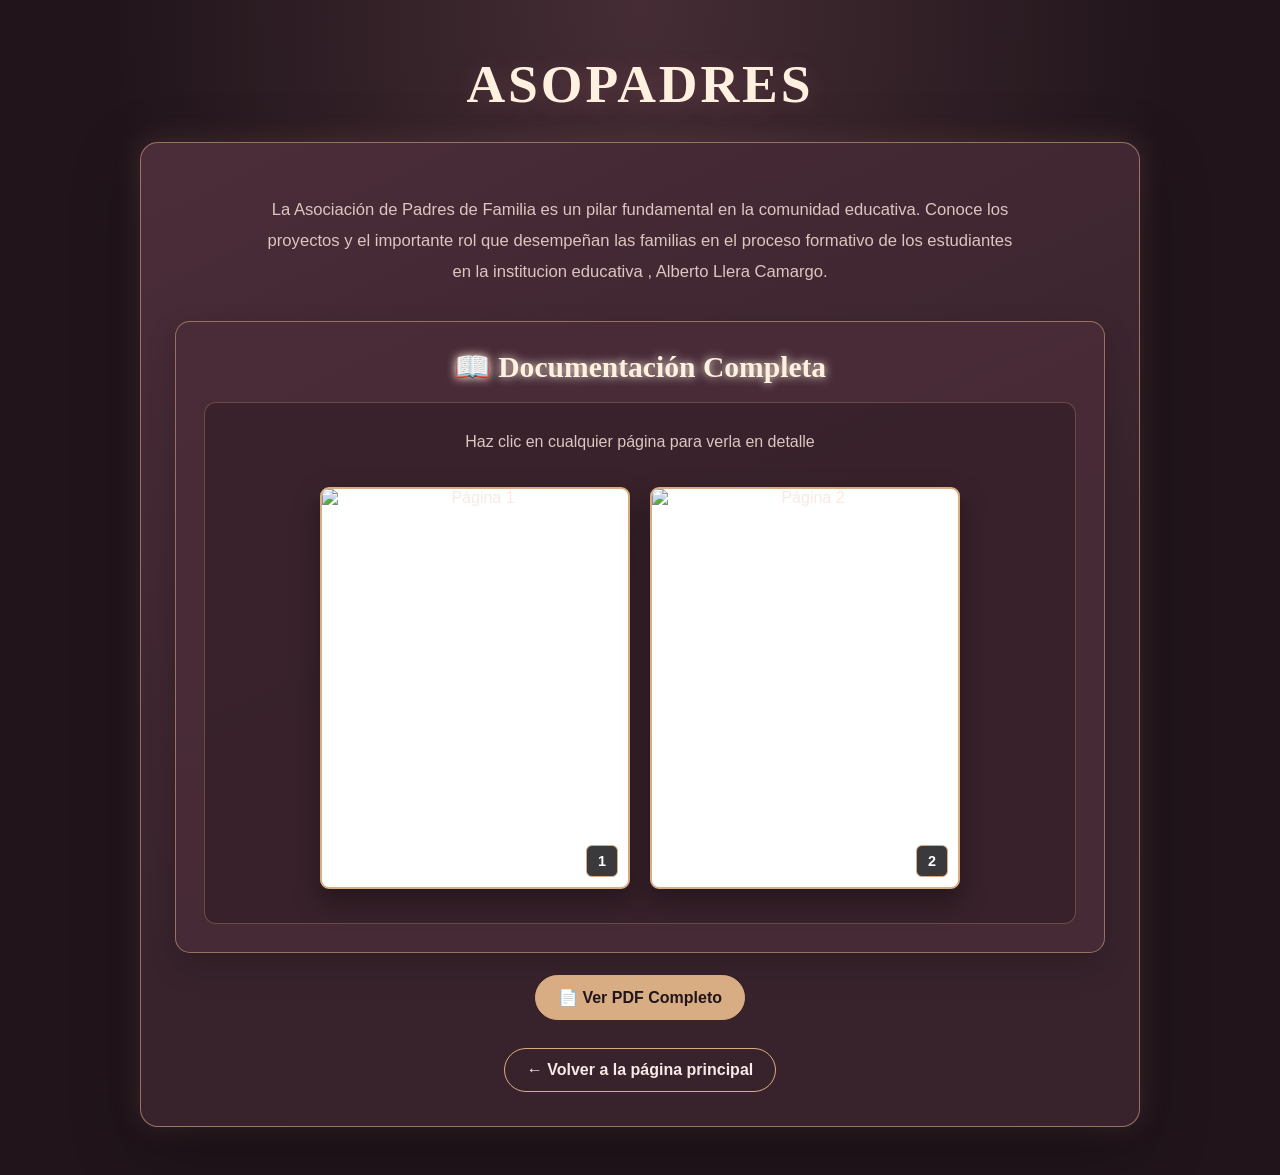
==== asopadres.html @ 9b91611c "primer commit de proyecto" ====
<!DOCTYPE html>
<html lang="es">
<head>
  <meta charset="UTF-8">
  <title>ASOPADRES - Ilustrarte</title>
  <link rel="icon" href="img/Logo-Colegio.png" type="image/x-icon">

  <style>
    body {
      margin: 0;
      font-family: 'Segoe UI', sans-serif;
      background: linear-gradient(135deg, #4a148c, #6a1b9a);
      color: #e1bee7;
      text-align: center;
    }

    h1 {
      margin-top: 40px;
      font-size: 3em;
      text-shadow: 0 0 10px #e1bee7, 0 0 25px #e1bee7;
    }

    .contenedor {
      max-width: 1000px;
      margin: 40px auto;
      background: rgba(0, 0, 0, 0.4);
      border: 2px solid #e1bee7;
      padding: 20px;
      border-radius: 12px;
      box-shadow: 0 0 25px #e1bee7;
    }

    .autor {
      font-weight: bold;
      margin-bottom: 15px;
      font-size: 1.1em;
      color: #ffffff;
    }

    img.principal {
      width: 90%;
      max-width: 600px;
      border-radius: 10px;
      margin: 20px auto;
      box-shadow: 0 0 15px #e1bee7;
    }

    p.descripcion {
      font-size: 1rem;
      line-height: 1.7;
      color: #dddddd;
      padding: 0 20px;
    }

    .video {
      margin-top: 30px;
    }

    iframe {
      width: 90%;
      max-width: 640px;
      height: 360px;
      border: none;
      border-radius: 8px;
      box-shadow: 0 0 20px #e1bee7;
    }

    a.volver {
      display: inline-block;
      margin-top: 30px;
      color: #e1bee7;
      border: 1px solid #e1bee7;
      padding: 10px 20px;
      text-decoration: none;
      border-radius: 5px;
      transition: background 0.3s ease;
    }

    a.volver:hover {
      background: #e1bee7;
      color: #000;
    }
    .pdf-controls {
  display: flex;
  justify-content: center;
  gap: 15px;
  margin-top: 20px;
  flex-wrap: wrap;
}

.pdf-btn {
  padding: 12px 25px;
  background: linear-gradient(135deg, #5b0a81 0%, #3a077c 100%);
  color: #fff3e0;
  border: none;
  border-radius: 50px;
  font-size: 1rem;
  font-weight: bold;
  cursor: pointer;
  transition: all 0.3s ease;
  text-decoration: none;
  display: inline-flex;
  align-items: center;
  gap: 10px;
}

.pdf-btn:hover {
  transform: translateY(-2px);
  box-shadow: 0 5px 20px rgba(255, 243, 224, 0.6);
}

.pdf-section {
  margin-top: 40px;
  padding: 30px;
  background: rgba(255, 243, 224, 0.05);
  border: 2px solid #fff3e0;
  border-radius: 12px;
  box-shadow: 0 0 20px rgba(255, 243, 224, 0.3);
}

.pdf-section h2 {
  font-size: 1.8em;
  margin-bottom: 20px;
  text-shadow: 0 0 10px #fff3e0;
}

.pdf-container {
  background: rgba(0, 0, 0, 0.6);
  border: 2px solid #fff3e0;
  border-radius: 10px;
  padding: 20px;
  margin: 20px 0;
}

.magazine-pages {
  display: flex;
  gap: 20px;
  overflow-x: auto;
  padding: 15px;
  scroll-behavior: smooth;
  scroll-snap-type: x mandatory;
}

.magazine-page {
  flex: 0 0 calc(50% - 10px);
  aspect-ratio: 8.5 / 11;
  background: white;
  border: 3px solid #fff3e0;
  border-radius: 8px;
  box-shadow: 0 10px 30px rgba(0, 0, 0, 0.5);
  scroll-snap-align: start;
  cursor: pointer;
  transition: transform 0.3s ease;
  overflow: hidden;
  position: relative;
}

.magazine-page:hover {
  transform: scale(1.02);
  box-shadow: 0 15px 40px rgba(255, 243, 224, 0.4);
}

.magazine-page img {
  width: 100%;
  height: 100%;
  object-fit: cover;
  display: block;
}

.page-number {
  position: absolute;
  bottom: 10px;
  right: 15px;
  background: rgba(0, 0, 0, 0.7);
  color: #fff3e0;
  padding: 8px 12px;
  border-radius: 5px;
  font-size: 0.9rem;
  font-weight: bold;
  z-index: 10;
}

/* Modal fullscreen para revista */
.magazine-modal {
  display: none;
  position: fixed;
  z-index: 10002;
  left: 0;
  top: 0;
  width: 100%;
  height: 100%;
  background: linear-gradient(135deg, rgba(4, 2, 1, 0.95) 0%, rgba(0, 0, 0, 0.98) 100%);
}

.magazine-modal.active {
  display: flex;
  align-items: center;
  justify-content: center;
}

.magazine-modal-content {
  position: relative;
  width: 90%;
  max-width: 900px;
  height: 90vh;
  background: white;
  border: 4px solid #fff3e0;
  border-radius: 15px;
  box-shadow: 0 0 80px rgba(255, 243, 224, 0.8);
  display: flex;
  flex-direction: column;
  overflow: hidden;
}

.magazine-modal-page {
  flex: 1;
  overflow: auto;
  display: flex;
  justify-content: center;
  align-items: flex-start;
  background: white;
  padding: 20px;
  perspective: 1500px;
}

.magazine-modal-page img {
  width: auto;
  max-width: 100%;
  height: auto;
  object-fit: contain;
  transform-origin: left center;
  transition: transform 0.8s ease;
}

/* EFECTO DE PASAR PÁGINA DOBLADO */
    .page-turn {
      animation: flipPage 0.8s ease forwards;
    }

    @keyframes flipPage {
      0% { transform: rotateY(0deg); opacity: 1; }
      50% { transform: rotateY(-90deg); opacity: 0.3; }
      100% { transform: rotateY(0deg); opacity: 1; }
    }

    .magazine-modal-footer {
      display: flex;
      justify-content: space-between;
      align-items: center;
      padding: 20px 30px;
      background: linear-gradient(135deg, #620c8a 0%, #2c035a 100%);
      border-top: 2px solid #fff3e0;
    }

.magazine-modal-footer {
  display: flex;
  justify-content: space-between;
  align-items: center;
  padding: 20px 30px;
  background: linear-gradient(135deg, #6f16c2 0%, #5e06b1 100%);
  border-top: 2px solid #fff3e0;
}

.modal-page-info {
  color: #fff3e0;
  font-size: 1.1rem;
  font-weight: bold;
}

.modal-page-controls {
  display: flex;
  gap: 15px;
}

.modal-btn {
  padding: 12px 25px;
  background: rgba(255, 243, 224, 0.2);
  color: #fff3e0;
  border: 2px solid #fff3e0;
  border-radius: 50px;
  font-size: 1rem;
  font-weight: bold;
  cursor: pointer;
  transition: all 0.3s ease;
  backdrop-filter: blur(10px);
}

.modal-btn:hover:not(:disabled) {
  background: rgba(255, 243, 224, 0.4);
  transform: translateY(-2px);
}

.modal-btn:disabled {
  opacity: 0.3;
  cursor: not-allowed;
}

.close-magazine-modal {
  position: absolute;
  top: 15px;
  right: 25px;
  font-size: 2.5rem;
  font-weight: bold;
  color: #b66b08;
  cursor: pointer;
  z-index: 10003;
  background: rgba(255, 243, 224, 0.9);
  width: 50px;
  height: 50px;
  border-radius: 50%;
  display: flex;
  align-items: center;
  justify-content: center;
  transition: all 0.3s ease;
  box-shadow: 0 0 20px rgba(255, 243, 224, 0.5);
}

.close-magazine-modal:hover {
  background: #fff3e0;
  color: #040201;
  transform: rotate(90deg);
}

:root {
  --page-bg: #21151b;
  --surface: #38232d;
  --surface-raised: #4b2d39;
  --ink: #f7e9e5;
  --ink-muted: #ddc5c0;
  --accent: #d9ad83;
  --accent-action: #d98c9b;
  --glow: rgba(217,140,155,.20);
  --heading: #fff0df;
}

* { box-sizing: border-box; }
html { scroll-behavior: smooth; }
body {
  margin: 0; min-height: 100vh; padding: 28px 18px 48px;
  font-family: 'Segoe UI', Arial, sans-serif;
  color: var(--ink); background: var(--page-bg);
  background-image: radial-gradient(ellipse at 50% 0%, var(--glow), transparent 58%);
  text-align: center;
}
h1 {
  max-width: 1000px; margin: 26px auto 18px; padding: 0 12px;
  color: var(--heading); font-family: Georgia, 'Times New Roman', serif;
  font-size: clamp(2rem, 5vw, 3.35rem); line-height: 1.12;
  letter-spacing: .055em; text-wrap: balance;
  text-shadow: 0 4px 24px var(--glow);
}
.contenedor {
  width: min(100%, 1000px); margin: 28px auto 0; padding: clamp(18px, 3vw, 34px);
  background: linear-gradient(155deg, var(--surface-raised), var(--surface) 58%);
  border: 1px solid color-mix(in srgb, var(--accent) 58%, transparent);
  border-radius: 18px;
  box-shadow: 0 22px 65px rgba(0,0,0,.34), 0 0 28px var(--glow);
}
.autor { margin: 0 0 18px; color: var(--accent); font-weight: 700; letter-spacing: .035em; }
img.principal {
  display: block; width: min(90%, 620px); max-height: 440px; object-fit: contain;
  margin: 22px auto; border-radius: 13px; border: 1px solid color-mix(in srgb, var(--accent) 50%, transparent);
  box-shadow: 0 14px 34px rgba(0,0,0,.35);
}
p.descripcion {
  max-width: 780px; margin: 18px auto 26px; padding: 0 10px;
  color: var(--ink-muted) !important; font-size: 1.04rem; line-height: 1.85;
}
.video { margin-top: 28px; }
iframe { width: min(100%, 720px); aspect-ratio: 16 / 9; height: auto; border: 1px solid var(--accent); border-radius: 13px; box-shadow: 0 12px 32px var(--glow); }
.pdf-section {
  margin-top: 34px; padding: clamp(16px, 3vw, 28px);
  background: color-mix(in srgb, var(--surface-raised) 76%, transparent);
  border: 1px solid color-mix(in srgb, var(--accent) 55%, transparent);
  border-radius: 15px; box-shadow: 0 12px 30px rgba(0,0,0,.18);
}
.pdf-section h2 { margin: 0 0 18px; color: var(--heading); font-family: Georgia, serif; font-size: clamp(1.35rem, 3vw, 1.85rem); }
.pdf-container { margin: 18px 0 0; padding: 14px; background: rgba(0,0,0,.20); border: 1px solid color-mix(in srgb, var(--accent) 30%, transparent); border-radius: 12px; }
.pdf-container p { color: var(--ink-muted) !important; }
.magazine-pages { display: flex; gap: 18px; overflow-x: auto; padding: 14px 6px 20px; scroll-behavior: smooth; scroll-snap-type: x mandatory; }
.magazine-page {
  flex: 0 0 clamp(190px, 42%, 310px); aspect-ratio: 8.5 / 11; position: relative; overflow: hidden;
  background: #fff; border: 2px solid var(--accent); border-radius: 9px;
  box-shadow: 0 12px 28px rgba(0,0,0,.35); scroll-snap-align: start; cursor: pointer;
  transition: transform .25s ease, box-shadow .25s ease;
}
.magazine-page:hover { transform: translateY(-5px); box-shadow: 0 18px 35px var(--glow); }
.magazine-page img { display: block; width: 100%; height: 100%; object-fit: cover; }
.page-number { position: absolute; right: 10px; bottom: 10px; padding: 7px 11px; color: #fff; background: rgba(15,15,18,.82); border: 1px solid var(--accent); border-radius: 6px; font-weight: 700; }
.pdf-controls { display: flex; justify-content: center; flex-wrap: wrap; gap: 12px; margin-top: 22px; }
.pdf-btn, a.volver {
  display: inline-flex; align-items: center; justify-content: center; gap: 9px;
  padding: 12px 22px; color: var(--page-bg) !important; background: var(--accent) !important;
  border: 1px solid var(--accent) !important; border-radius: 999px;
  font-weight: 750; text-decoration: none; cursor: pointer;
  transition: transform .22s ease, filter .22s ease, box-shadow .22s ease;
}
a.volver { margin-top: 28px; color: var(--ink) !important; background: transparent !important; border-color: var(--accent) !important; }
.pdf-btn:hover, a.volver:hover { transform: translateY(-3px); filter: brightness(1.08); box-shadow: 0 9px 22px var(--glow); }
.magazine-modal {
  display: none; position: fixed; inset: 0; z-index: 10002;
  width: 100%; height: 100%; padding: 16px;
  background: rgba(5,7,10,.94); backdrop-filter: blur(9px);
}
.magazine-modal.active { display: flex; align-items: center; justify-content: center; }
.magazine-modal-content {
  position: relative; display: flex; flex-direction: column; overflow: hidden;
  width: min(94vw, 920px); height: min(92vh, 1000px);
  background: #fff; border: 2px solid var(--accent); border-radius: 14px;
  box-shadow: 0 24px 80px rgba(0,0,0,.55);
}
.magazine-modal-page { flex: 1; min-height: 0; overflow: auto; display: flex; justify-content: center; align-items: flex-start; padding: 18px; background: #f7f7f7; perspective: 1400px; }
.magazine-modal-page img { display: block; width: auto; max-width: 100%; height: auto; object-fit: contain; transform-origin: left center; }
.page-turn { animation: flipPage .65s ease forwards; }
@keyframes flipPage { 0% { transform: rotateY(0); opacity: 1; } 50% { transform: rotateY(-75deg); opacity: .45; } 100% { transform: rotateY(0); opacity: 1; } }
.magazine-modal-footer { display: flex; justify-content: space-between; align-items: center; flex-wrap: wrap; gap: 12px; padding: 15px 20px; color: var(--ink); background: var(--surface); border-top: 1px solid var(--accent); }
.modal-page-info { color: var(--ink); font-weight: 750; }
.modal-page-controls { display: flex; flex-wrap: wrap; gap: 10px; }
.modal-btn { padding: 10px 17px; color: var(--ink); background: var(--surface-raised); border: 1px solid var(--accent); border-radius: 999px; font-weight: 700; cursor: pointer; transition: .2s ease; }
.modal-btn:hover:not(:disabled) { color: var(--page-bg); background: var(--accent); transform: translateY(-2px); }
.modal-btn:disabled { opacity: .4; cursor: not-allowed; }
.close-magazine-modal {
  position: absolute; top: 10px; right: 12px; z-index: 10003;
  display: flex; align-items: center; justify-content: center; width: 44px; height: 44px;
  color: var(--page-bg); background: var(--accent); border-radius: 50%;
  font-size: 2rem; font-weight: 700; cursor: pointer; box-shadow: 0 4px 14px rgba(0,0,0,.25);
}
.close-magazine-modal:hover { transform: rotate(90deg); }
:focus-visible { outline: 3px solid var(--accent-action); outline-offset: 3px; }
@media (max-width: 620px) {
  body { padding: 14px 10px 32px; }
  .contenedor { margin-top: 18px; padding: 16px 12px; }
  .magazine-page { flex-basis: 78%; }
  .magazine-modal-footer { justify-content: center; text-align: center; }
  .modal-page-controls { justify-content: center; }
  img.principal { width: 100%; }
}
@media (prefers-reduced-motion: reduce) { *, *::before, *::after { scroll-behavior: auto !important; animation-duration: .01ms !important; transition-duration: .01ms !important; } }

  
/* ===== AJUSTE DE CENTRADO DE PÁGINAS E IMÁGENES ===== */
.magazine-pages {
  display: grid !important;
  grid-template-columns: repeat(auto-fit, minmax(min(100%, 230px), 310px));
  justify-content: center;
  align-items: start;
  gap: 20px;
  overflow-x: visible;
  padding: 16px 10px 20px;
}

.magazine-page {
  width: 100%;
  min-width: 0;
  flex: initial !important;
  margin: 0 auto;
}

.magazine-page img {
  display: block;
  width: 100%;
  height: 100%;
  object-fit: contain;
  object-position: center;
}

/* La galería fotográfica también queda centrada */
.galeria-grid {
  justify-content: center;
  justify-items: center;
}

.galeria-item {
  width: 100%;
}

@media (max-width: 620px) {
  .magazine-pages {
    grid-template-columns: minmax(0, 1fr);
    justify-items: center;
    gap: 16px;
  }

  .magazine-page {
    width: min(100%, 310px);
  }
}

  </style>
</head>
<body>
  <h1>ASOPADRES</h1>

  <div class="contenedor">

    <p class="descripcion">
      La Asociación de Padres de Familia es un pilar fundamental en la comunidad educativa. Conoce los proyectos y el importante rol que desempeñan las familias en el proceso formativo de los estudiantes en la institucion educativa , Alberto Llera Camargo.
    </p>

        <div class="pdf-section">
      <h2>📖 Documentación Completa</h2>
      <div class="pdf-container">
        <p style="margin-bottom: 20px; color: #dddddd;">Haz clic en cualquier página para verla en detalle</p>
        <div class="magazine-pages" id="magazinePages">
          <div class="magazine-page" onclick="openMagazineModal(1)">
            <img src="img/Asopadres-imágenes-0.jpg" alt="Página 1">
            <div class="page-number">1</div>
          </div>
          <div class="magazine-page" onclick="openMagazineModal(2)">
            <img src="img/Asopadres-imágenes-1.jpg  " alt="Página 2">
            <div class="page-number">2</div>
          </div>
        </div>
      </div>
    </div>
 <div class="pdf-controls">
        <a href="pdf1/Asopadres.pdf" class="pdf-btn" target="_blank" rel="noopener noreferrer">📄 Ver PDF Completo</a>
      </div>

    <audio id="click-sound" src="mp3/partyfavorraspypart_ac01_3_5HTQ8CW.mp3" preload="auto"></audio>
    <a class="volver" href="index.html">← Volver a la página principal</a>
  </div>

  <div id="magazineModal" class="magazine-modal">
    <div class="magazine-modal-content">
      <span class="close-magazine-modal" onclick="closeMagazineModal()">&times;</span>
      <div class="magazine-modal-page">
        <img id="modalPageImage" src="" alt="Página revista">
      </div>
      <div class="magazine-modal-footer">
        <div class="modal-page-info">
          Página <span id="modalPageNumber">1</span> de <span id="modalTotalPages">3</span>
        </div>
        <div class="modal-page-controls">
          <button class="modal-btn" id="prevBtn" onclick="previousMagazinePage()">⬅ Anterior</button>
          <button class="modal-btn" id="nextBtn" onclick="nextMagazinePage()">Siguiente ➡</button>
        </div>
      </div>
    </div>
  </div>

<script>
  let currentMagazinePage = 0;
  const magazinePages = document.querySelectorAll('.magazine-page');
  const totalPages = magazinePages.length;
  const sonidoClick = document.getElementById('click-sound');
  const botonVolver = document.querySelector('.volver');

  function openMagazineModal(pageIndex) {
    currentMagazinePage = pageIndex;
    const modal = document.getElementById('magazineModal');
    const pageImage = magazinePages[pageIndex].querySelector('img').src;

    document.getElementById('modalPageImage').src = pageImage;
    document.getElementById('modalPageNumber').textContent = pageIndex + 1;
    document.getElementById('modalTotalPages').textContent = totalPages;

    modal.classList.add('active');
    updateMagazineButtons();
  }

  function closeMagazineModal() {
    document.getElementById('magazineModal').classList.remove('active');
  }

  function nextMagazinePage() {
    if (currentMagazinePage < totalPages - 1) {
      currentMagazinePage++;
      flipPageEffect();
      updateMagazinePage();
      reproducirSonido();
    }
  }

  function previousMagazinePage() {
    if (currentMagazinePage > 0) {
      currentMagazinePage--;
      flipPageEffect();
      updateMagazinePage();
      reproducirSonido();
    }
  }

  function flipPageEffect() {
    const img = document.getElementById('modalPageImage');
    img.classList.remove('page-turn');
    void img.offsetWidth; // reinicia animación
    img.classList.add('page-turn');
  }

  function updateMagazinePage() {
    const pageImage = magazinePages[currentMagazinePage].querySelector('img').src;
    document.getElementById('modalPageImage').src = pageImage;
    document.getElementById('modalPageNumber').textContent = currentMagazinePage + 1;
    updateMagazineButtons();
  }

  function updateMagazineButtons() {
    const prevBtn = document.getElementById('prevBtn');
    const nextBtn = document.getElementById('nextBtn');

    prevBtn.disabled = currentMagazinePage <= 0;
    nextBtn.disabled = currentMagazinePage >= totalPages - 1;
  }

  // Cierra modal al hacer clic fuera del contenido
  document.getElementById('magazineModal').addEventListener('click', e => {
    if (e.target === e.currentTarget) closeMagazineModal();
  });

  // Sonido de clic reutilizable
  function reproducirSonido() {
    sonidoClick.currentTime = 0;
    sonidoClick.play();
  }

  // Reproduce sonido al hacer clic en "Volver"
  botonVolver.addEventListener('click', (event) => {
    event.preventDefault();
    reproducirSonido();
    sonidoClick.onended = () => {
      window.location.href = botonVolver.href;
    };
  });
</script>

</body>
</html>
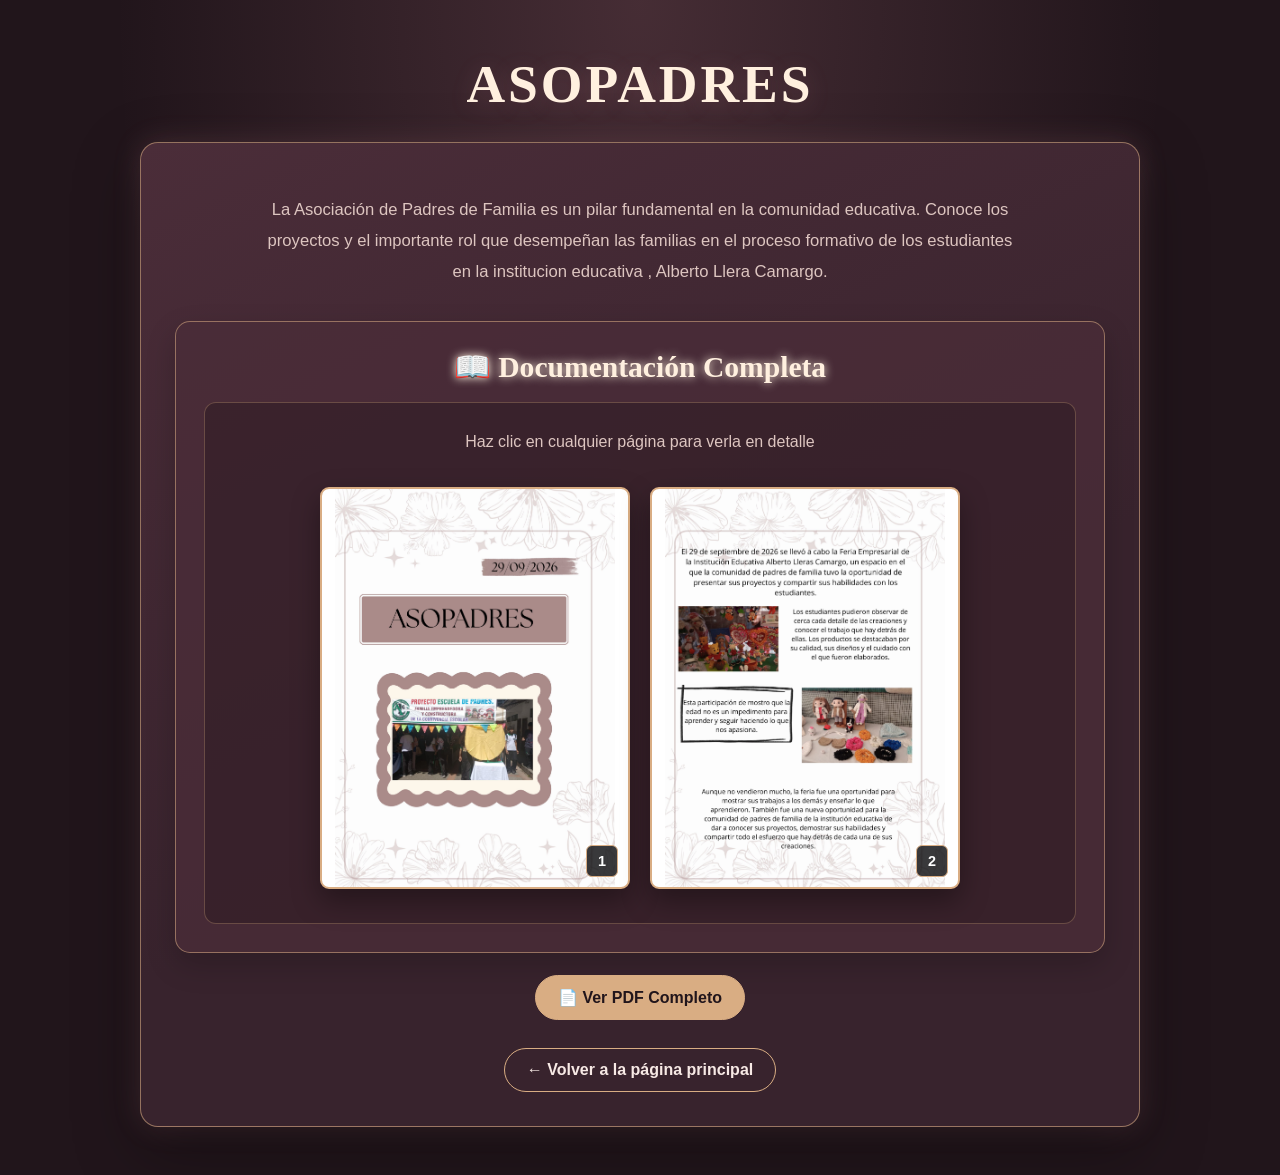
==== commit a2c7f271: "Update asopadres.html" ====
--- a/asopadres.html
+++ b/asopadres.html
@@ -3,7 +3,7 @@
 <head>
   <meta charset="UTF-8">
   <title>ASOPADRES - Ilustrarte</title>
-  <link rel="icon" href="img/Logo-Colegio.png" type="image/x-icon">
+  <link rel="icon" href="Logo-Colegio.png" type="image/x-icon">
 
   <style>
     body {
@@ -503,21 +503,21 @@
         <p style="margin-bottom: 20px; color: #dddddd;">Haz clic en cualquier página para verla en detalle</p>
         <div class="magazine-pages" id="magazinePages">
           <div class="magazine-page" onclick="openMagazineModal(1)">
-            <img src="img/Asopadres-imágenes-0.jpg" alt="Página 1">
+            <img src="Asopadres-imágenes-0.jpg" alt="Página 1">
             <div class="page-number">1</div>
           </div>
           <div class="magazine-page" onclick="openMagazineModal(2)">
-            <img src="img/Asopadres-imágenes-1.jpg  " alt="Página 2">
+            <img src="Asopadres-imágenes-1.jpg  " alt="Página 2">
             <div class="page-number">2</div>
           </div>
         </div>
       </div>
     </div>
  <div class="pdf-controls">
-        <a href="pdf1/Asopadres.pdf" class="pdf-btn" target="_blank" rel="noopener noreferrer">📄 Ver PDF Completo</a>
+        <a href="Asopadres.pdf" class="pdf-btn" target="_blank" rel="noopener noreferrer">📄 Ver PDF Completo</a>
       </div>
 
-    <audio id="click-sound" src="mp3/partyfavorraspypart_ac01_3_5HTQ8CW.mp3" preload="auto"></audio>
+    <audio id="click-sound" src="partyfavorraspypart_ac01_3_5HTQ8CW.mp3" preload="auto"></audio>
     <a class="volver" href="index.html">← Volver a la página principal</a>
   </div>
 
@@ -625,4 +625,4 @@
 </script>
 
 </body>
-</html>+</html>
